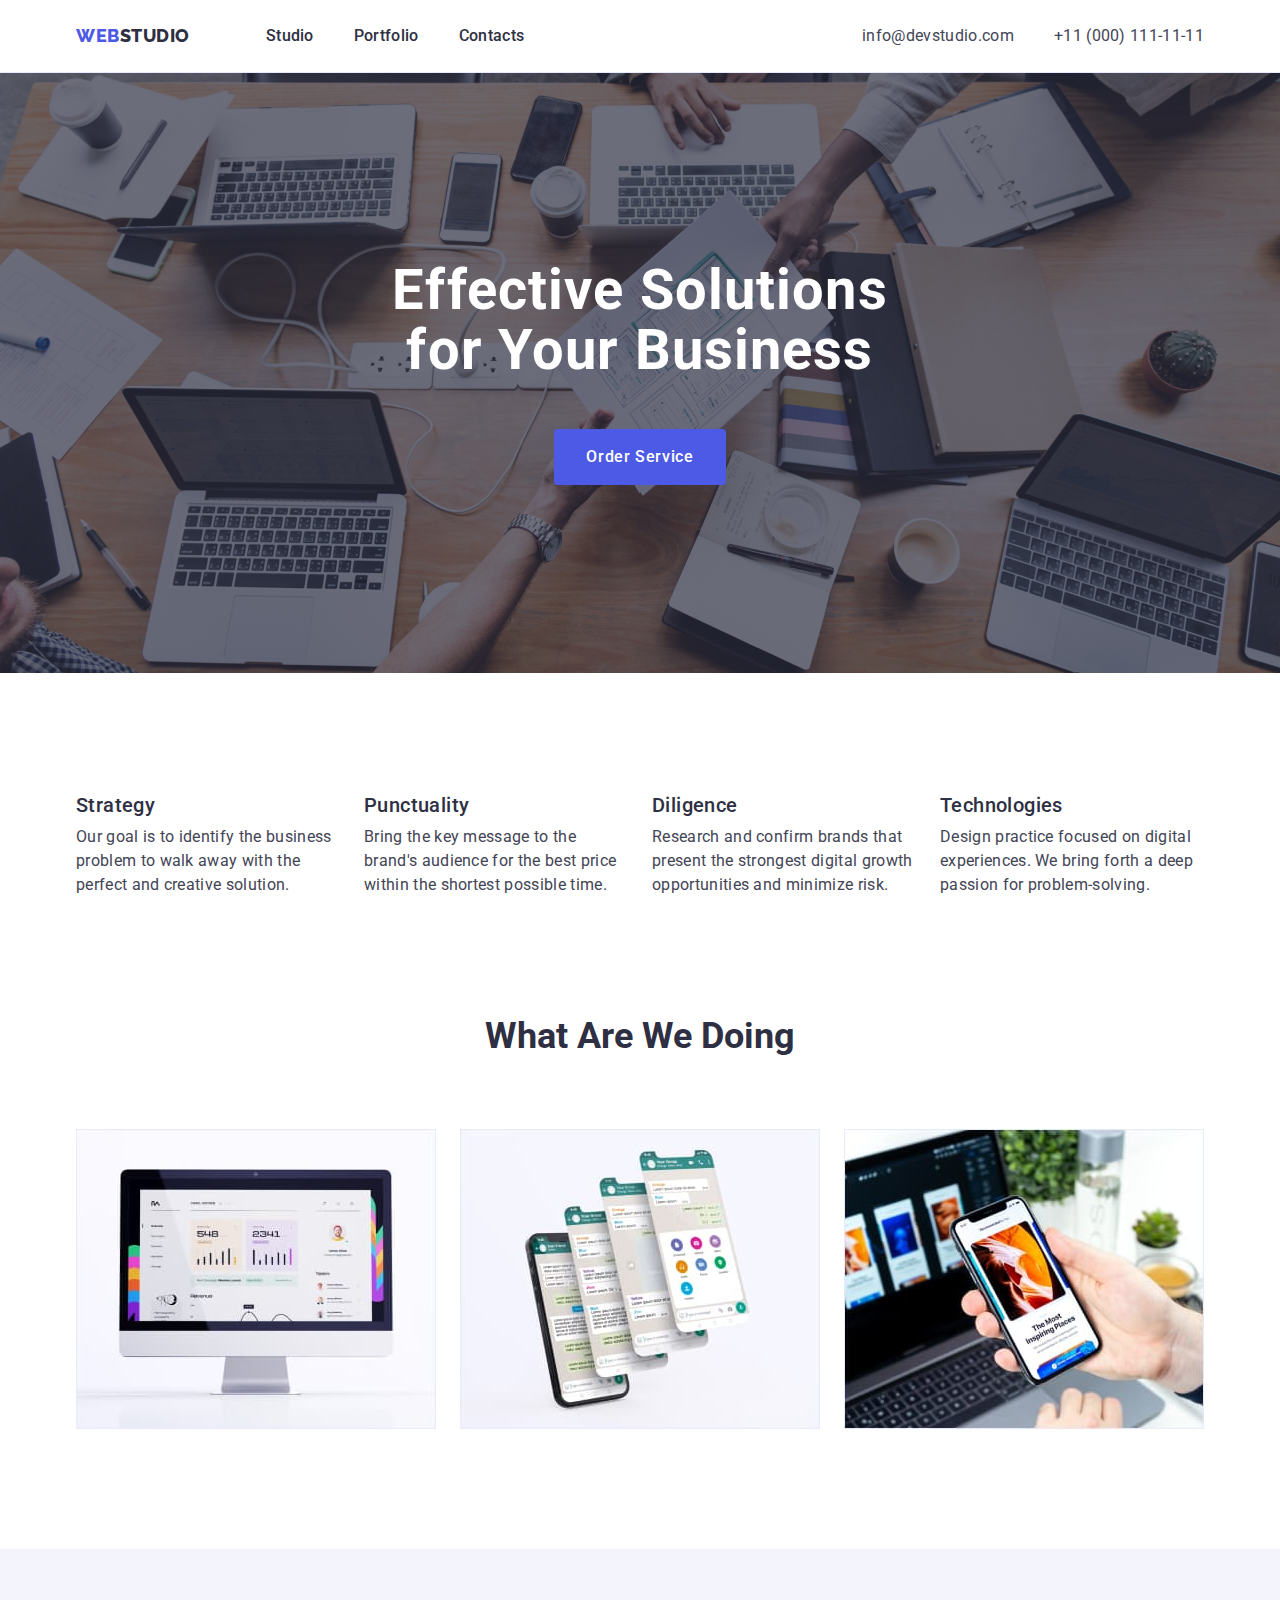
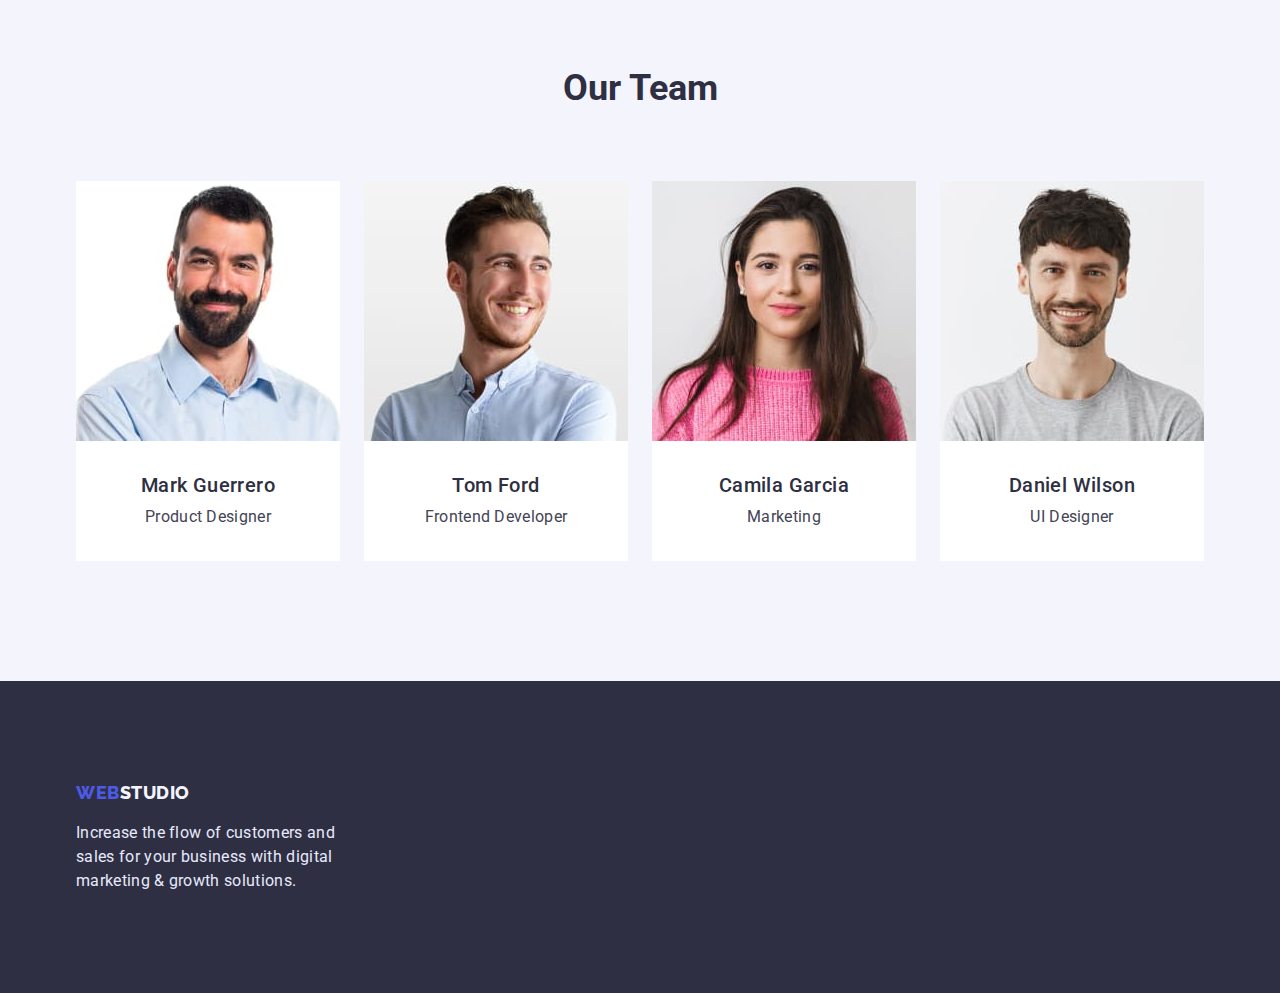
==== index.html @ 18e5162f "Initial commit" ====
<!DOCTYPE html>
<html lang="en">

<head>
  <meta charset="UTF-8" />
  <meta http-equiv="X-UA-Compatible" content="IE=edge" />
  <meta name="viewport" content="width=device-width, initial-scale=1.0" />
  <title>Document</title>
  <link rel="preconnect" href="https://fonts.googleapis.com" />
  <link rel="preconnect" href="https://fonts.gstatic.com" crossorigin />
  <link href="https://fonts.googleapis.com/css2?family=Raleway:wght@800&family=Roboto:wght@400;500;700&display=swap"
    rel="stylesheet" />
  <link rel="stylesheet"
    href="https://cdnjs.cloudflare.com/ajax/libs/modern-normalize/1.1.0/modern-normalize.min.css" />
  <link rel="stylesheet" href="./css/styles.css" />
</head>

<body>
  <header>
    <div class="container page-header">
      <a href="./index.html" class="header-link"><span class="page">Web</span>Studio</a>
      <nav class="main-nav">
        <ul class="site-nav">
          <li class="item"><a href="./index.html" class="link">Studio</a></li>
          <li class="item">
            <a href="./portfolio.html" class="link">Portfolio</a>
          </li>
          <li class="item"><a href="" class="link">Contacts</a></li>
        </ul>
      </nav>

      <address class="address">
        <ul class="address-nav">
          <li class="item">
            <a class="address-link" href="mailto:info@devstudio.com">info@devstudio.com</a>
          </li>
          <li class="item">
            <a class="address-link" href="tel:+110001111111">+11 (000) 111-11-11</a>
          </li>
        </ul>
      </address>
    </div>
  </header>

  <main>
    <section class="hero bg-image">
      <div class="container">

        <h1 class="hero-title">Effective Solutions for Your Business</h1>


        <button type="button" class="button button-studio">
          Order Service
        </button>
      </div>
    </section>

    <section class="section">
      <div class="container">
        <h2 class="visually-hidden">Specifics</h2>

        <ul class="specifics-list">
          <li class="item">
            <h3 class="title-specifics">Strategy</h3>
            <p class="paragraph">
              Our goal is to identify the business problem to walk away with
              the perfect and creative solution.
            </p>
          </li>

          <li class="item">
            <h3 class="title-specifics">Punctuality</h3>
            <p class="paragraph">
              Bring the key message to the brand's audience for the best price
              within the shortest possible time.
            </p>
          </li>

          <li class="item">
            <h3 class="title-specifics">Diligence</h3>
            <p class="paragraph">
              Research and confirm brands that present the strongest digital
              growth opportunities and minimize risk.
            </p>
          </li>

          <li class="item">
            <h3 class="title-specifics">Technologies</h3>
            <p class="paragraph">
              Design practice focused on digital experiences. We bring forth a
              deep passion for problem-solving.
            </p>
          </li>
        </ul>
      </div>
    </section>

    <section class="section employment">
      <div class="container">
        <h2 class="title">What are we doing</h2>

        <ul class="employment-list">
          <li class="item">
            <img src="./images/rectangle1.jpg" alt="User profile on the computer screen" width="360" height="300" />
          </li>

          <li class="item">
            <img src="./images/rectangle2.jpg" alt="Chat on the phone" width="360" height="300" />
          </li>

          <li class="item">
            <img src="./images/rectangle3.jpg" alt="Phone in hand" width="360" height="300" />
          </li>
        </ul>
      </div>
    </section>

    <section class="section team">
      <div class="container">
        <h2 class="title">Our Team</h2>

        <ul class="team-list">
          <li class="item">
            <img src="./images/mark.jpg" alt="a photo of a man" width="264" height="260" />
            <div class="card-content">
              <h3 class="name">Mark Guerrero</h3>
              <p class="position">Product Designer</p>
            </div>
          </li>

          <li class="item">
            <img src="./images/tom.jpg" alt="a photo of a man" width="264" height="260" />
            <div class="card-content">
              <h3 class="name">Tom Ford</h3>
              <p class="position">Frontend Developer</p>
            </div>
          </li>

          <li class="item">
            <img src="./images/camila.jpg" alt="photo card of a woman" width="264" height="260" />
            <div class="card-content">
              <h3 class="name">Camila Garcia</h3>
              <p class="position">Marketing</p>
            </div>
          </li>

          <li class="item"">
              <img
                src=" ./images/daniel.jpg" alt="a photo of a man" width="264" height="260" />
          <div class="card-content">
            <h3 class="name">Daniel Wilson</h3>
            <p class="position">UI Designer</p>
          </div>
          </li>
        </ul>
      </div>
    </section>
  </main>

  <footer class="footer">
    <div class="container">
      <a href="./index.html" class="footer-link"><span class="page">Web</span>Studio</a>
      <p class="footer-text">
        Increase the flow of customers and sales for your business with
        digital marketing & growth solutions.
      </p>
    </div>
  </footer>
</body>

</html>
---- css/styles.css ----
:root {
  --active-color: #4d5ae5;
  --main-color: #2e2f42;
  --secondary-color: #434455;
  --white-color: #ffffff;
  --white-studio-color: #f4f4fd;
  --footer-text-color: #e7e9fc;

  --button-portfolio-background: #f4f4fd;
  --border-portfolio-color: #e7e9fc;
  --hover-button-portfolio-background: #404bbf;
}

body {
  color: var(--main-color);
  background-color: var(--white-color);

  font-family: 'Roboto', sans-serif;
  font-size: 16px;
}

header {
  border-bottom: 1px solid #e7e9fc;
}

img {
  display: block;
  max-width: 100%;
  height: auto;
}

a {
  text-decoration: none;
  color: currentColor;
}

button {
  border: none;
}

ul {
  list-style: none;
  padding: 0;
  margin: 0;
}

h1,
h2,
h3,
h4,
h5,
h6,
p {
  margin: 0;
}

.visually-hidden {
  position: absolute;
  white-space: nowrap;
  width: 1px;
  height: 1px;
  overflow: hidden;
  border: 0;
  padding: 0;
  clip: rect(0 0 0 0);
  clip-path: inset(50%);
  margin: -1px;
}

.page,
.filter-button {
  color: var(--active-color);
}

.container {
  width: 1158px;
  padding-left: 15px;
  padding-right: 15px;
  margin-left: auto;
  margin-right: auto;
  /*   outline: 2px solid tomato;
 */
}
.section {
  padding-top: 120px;
  padding-bottom: 120px;
}
.section.employment {
  padding-top: 0;
}

.container.page-header {
  display: flex;
  align-items: center;
}

.main-nav {
  margin-left: 76px;
}

.header-link {
  padding-top: 24px;
  padding-bottom: 24px;

  color: var(--main-color);

  font-family: 'Raleway', sans-serif;
  font-weight: 800;
  font-size: 18px;
  line-height: 1.33;
  letter-spacing: 0.03em;
  text-transform: uppercase;
}

.site-nav {
  display: flex;
}

.site-nav .item:not(:last-child),
.address-nav .item:not(:last-child) {
  margin-right: 40px;
}

.address {
  margin-left: auto;
  font-style: normal;
}

.address-nav {
  display: flex;
}

.address-link {
  display: block;
  padding-top: 24px;
  padding-bottom: 24px;

  color: var(--secondary-color);

  font-weight: 400;
  font-size: 16px;
  line-height: 1.5;
  letter-spacing: 0.02em;

  /*   outline: 1px solid tomato;
 */
}

.address-link:hover,
.address-link:focus {
  color: var(--hover-button-portfolio-background);

  font-weight: 400;
  font-size: 16px;
  line-height: 24px;
  letter-spacing: 0.02em;
}

.hero {
  text-align: center;
  background-color: var(--main-color);
  padding-top: 188px;
  padding-bottom: 188px;
}

.bg-image {
  height: 600px;
  max-width: 1440px;
  margin-right: auto;
  margin-left: auto;
  background-image: linear-gradient(
      to right,
      rgba(46, 47, 66, 0.7),
      rgba(46, 47, 66, 0.7)
    ),
    url('../images/people-office.jpg');
  background-size: cover;
  background-repeat: no-repeat;
  background-position: center;
}

.hero-title {
  width: 496px;
  margin-left: auto;
  margin-right: auto;
  margin-bottom: 48px;

  color: var(--white-color);

  font-size: 56px;
  line-height: 1.07;
  letter-spacing: 0.02em;
  text-align: center;
}

.button {
  color: var(--white-color);
  background-color: var(--active-color);

  cursor: pointer;
  font-family: inherit;
  font-weight: 500;
  font-size: 16px;
  line-height: 1.5;
  letter-spacing: 0.04em;
}

.button-studio {
  padding: 16px 32px;
  border-radius: 4px;
}

.button-studio:hover,
.button-studio:focus {
  background-color: var(--hover-button-portfolio-background);
}

.footer {
  background-color: var(--main-color);
  padding-top: 100px;
  padding-bottom: 100px;
}

.footer-link {
  display: inline-block;
  margin-bottom: 16px;

  color: var(--white-studio-color);

  font-family: 'Raleway', sans-serif;
  font-weight: 800;
  font-size: 18px;
  line-height: 1.33;
  letter-spacing: 0.03em;
  text-transform: uppercase;
}

.footer-text {
  width: 264px;

  color: var(--border-portfolio-color);

  font-weight: 400;
  line-height: 1.5;
  letter-spacing: 0.02em;
}

.portfolio {
  padding-top: 96px;
  padding-bottom: 120px;
}

.filter-list {
  display: flex;
  justify-content: center;
  padding-bottom: 72px;
}

.filter-list .item:not(:last-child) {
  margin-right: 24px;
}

.filter-button {
  padding: 12px 24px;
  background-color: var(--button-portfolio-background);

  cursor: pointer;
  font-family: inherit;
  font-weight: 500;
  font-size: 16px;
  line-height: 1.5;
  letter-spacing: 0.04em;
  border: 1px solid var(--footer-text-color);
  border-radius: 4px;
}

.filter-button:hover,
.filter-button:focus {
  color: var(--white-color);
  background-color: var(--hover-button-portfolio-background);
  border-color: transparent;
}

.card-list {
  display: flex;
  flex-wrap: wrap;
  margin-left: -24px;
  margin-top: -48px;
}

.card-list .item {
  flex-basis: calc(100% / 3 - 24px);
  margin-left: 24px;
  margin-top: 48px;
}

.card-list .card-content {
  display: flex;
  flex-direction: column;
  padding-top: 32px;
  padding-bottom: 32px;
  padding-left: 16px;
  border-right: 1px solid var(--footer-text-color);
  border-left: 1px solid var(--footer-text-color);
  border-bottom: 1px solid var(--footer-text-color);
}

.link {
  display: block;
  padding-top: 24px;
  padding-bottom: 24px;

  font-weight: 500;
  line-height: 1.5;
  letter-spacing: 0.02em;

  /*   outline: 1px solid tomato;
 */
}

.link:hover,
.link:focus {
  color: var(--hover-button-portfolio-background);

  font-weight: 500;
  line-height: 1.5;
  letter-spacing: 0.02em;
}

.specifics-list {
  display: flex;
}

.specifics-list .item,
.team-list .item {
  width: calc((100% - 3 * 24px) / 4);
}

.specifics-list .item:not(:last-child),
.employment-list .item:not(:last-child),
.team-list .item:not(:last-child) {
  margin-right: 24px;
}

.title-specifics {
  margin-bottom: 8px;
}

.title-portfolio {
  margin-bottom: 8px;
}

.title-specifics,
.title-portfolio {
  font-weight: 500;
  font-size: 20px;
  line-height: 1.2;
  letter-spacing: 0.02em;
}

.paragraph,
.paragraph-portfolio {
  color: var(--secondary-color);
  line-height: 1.5;
  letter-spacing: 0.02em;
}

.title {
  font-size: 36px;
  line-height: 1.11;
  text-transform: capitalize;
  text-align: center;
}

.employment .title,
.team .title {
  margin-bottom: 72px;
}

.employment-list {
  display: flex;
  justify-content: space-around;
}

.employment-list .item {
  width: calc((100% - 2 * 24px) / 3);
}

.team {
  background-color: var(--white-studio-color);
}

.team-list {
  display: flex;
}

.section.team .item {
  background-color: var(--white-color);
}

.team-list .card-content {
  padding: 32px 16px;
}

.team-list .card-content .name {
  margin-bottom: 8px;

  color: var(--main-color);

  font-weight: 500;
  font-size: 20px;
  line-height: 1.2;
  letter-spacing: 0.02em;
  text-align: center;
}

.team-list .card-content .position {
  color: var(--secondary-color);
  line-height: 1.5;
  letter-spacing: 0.02em;
  text-align: center;
}
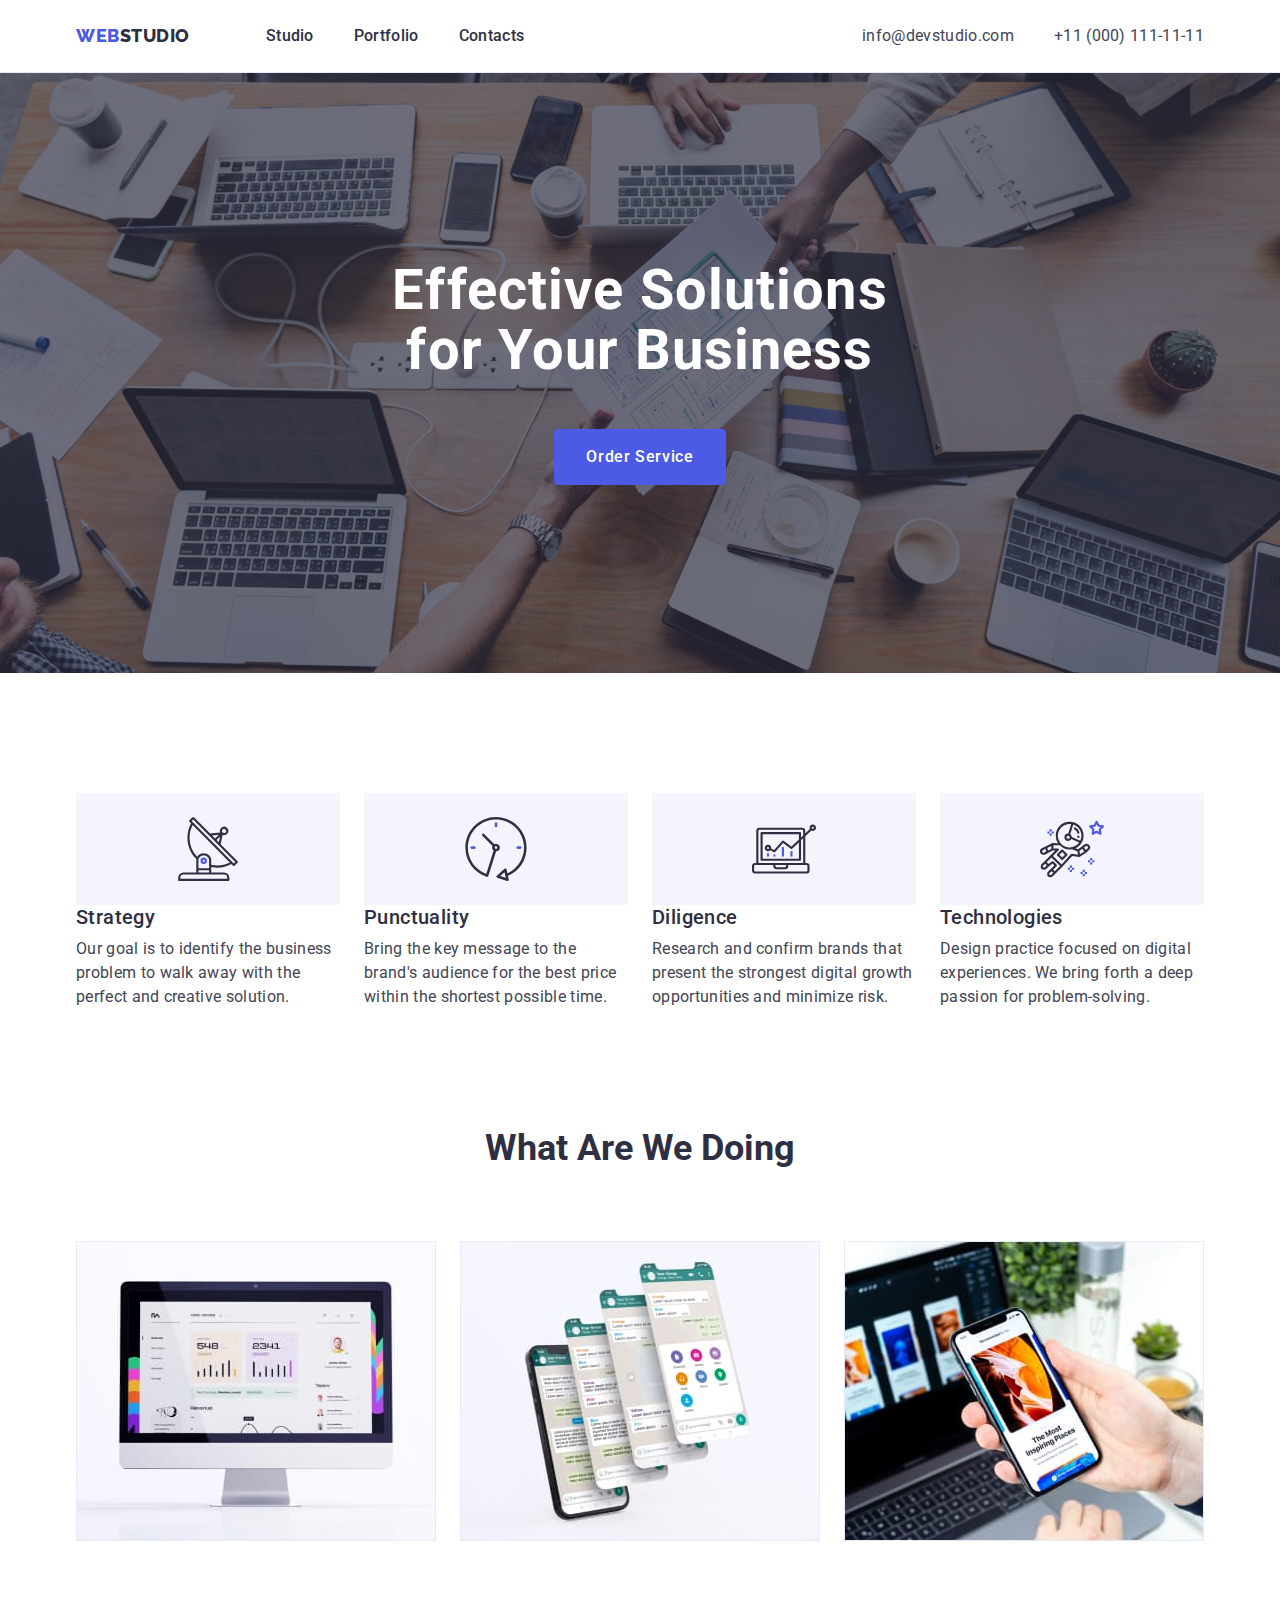
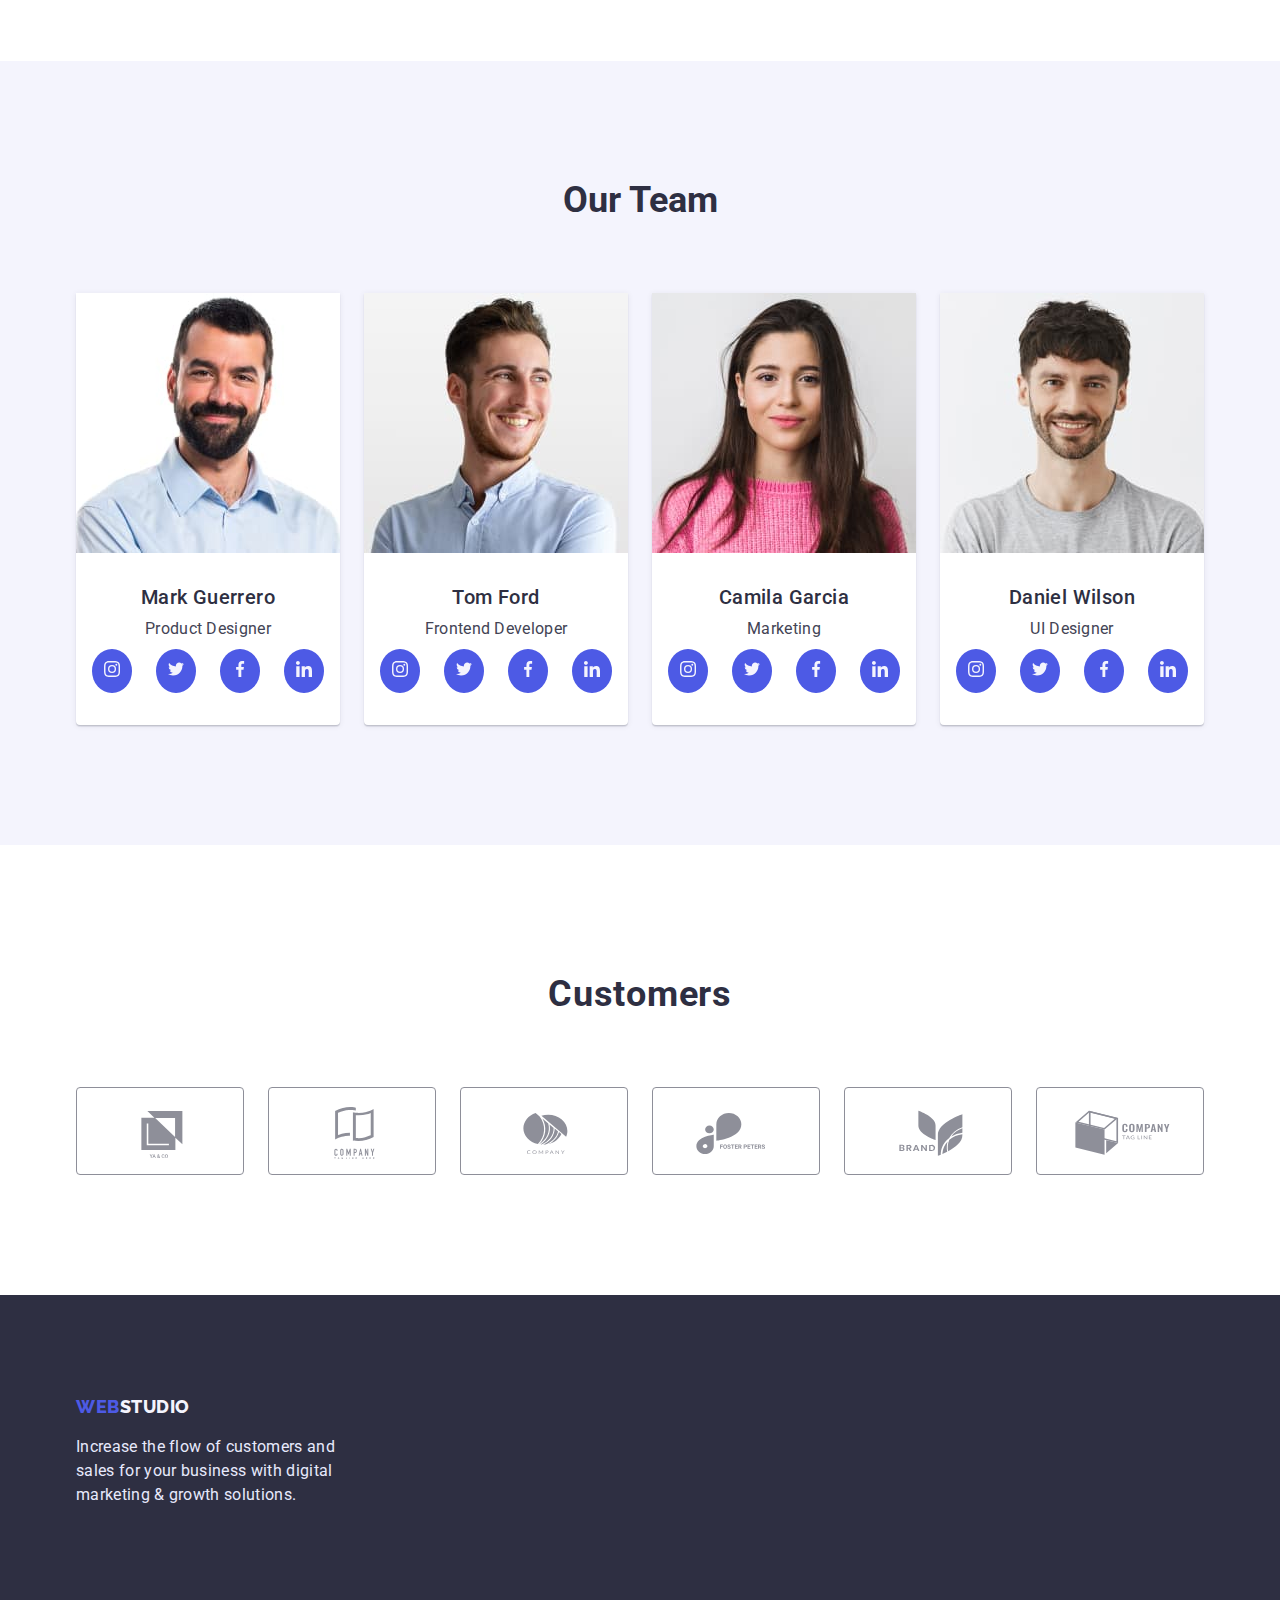
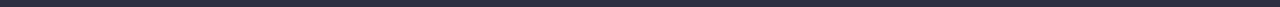
==== commit 8928d529: "Update files" ====
--- a/index.html
+++ b/index.html
@@ -61,6 +61,11 @@
 
         <ul class="specifics-list">
           <li class="item">
+            <div class="specifics-icon">
+              <svg class="icon">
+                <use href="./images/symbol-defs.svg#icon-antenna"></use>
+              </svg>
+            </div>
             <h3 class="title-specifics">Strategy</h3>
             <p class="paragraph">
               Our goal is to identify the business problem to walk away with
@@ -69,6 +74,11 @@
           </li>
 
           <li class="item">
+            <div class="specifics-icon">
+              <svg class="icon">
+                <use href="./images/symbol-defs.svg#icon-clock"></use>
+              </svg>
+            </div>
             <h3 class="title-specifics">Punctuality</h3>
             <p class="paragraph">
               Bring the key message to the brand's audience for the best price
@@ -77,6 +87,11 @@
           </li>
 
           <li class="item">
+            <div class="specifics-icon">
+              <svg class="icon">
+                <use href="./images/symbol-defs.svg#icon-diagram"></use>
+              </svg>
+            </div>
             <h3 class="title-specifics">Diligence</h3>
             <p class="paragraph">
               Research and confirm brands that present the strongest digital
@@ -85,6 +100,11 @@
           </li>
 
           <li class="item">
+            <div class="specifics-icon">
+              <svg class="icon">
+                <use href="./images/symbol-defs.svg#icon-astronaut"></use>
+              </svg>
+            </div>
             <h3 class="title-specifics">Technologies</h3>
             <p class="paragraph">
               Design practice focused on digital experiences. We bring forth a
@@ -125,6 +145,29 @@
             <div class="card-content">
               <h3 class="name">Mark Guerrero</h3>
               <p class="position">Product Designer</p>
+              <div class="team-icon">
+                <a class="link-icon" href="">
+                  <svg class="icon">
+                    <use href="./images/symbol-defs.svg#icon-instagram" width="16" height="16"></use>
+                  </svg>
+                </a>
+
+                <a href="" class="link-icon">
+                  <svg class="icon">
+                    <use href="./images/symbol-defs.svg#icon-twitter" width="16" height="16"></use>
+                  </svg>
+                </a>
+                <a href="" class="link-icon">
+                  <svg class="icon">
+                    <use href="./images/symbol-defs.svg#icon-facebook" width="16" height="16"></use>
+                  </svg>
+                </a>
+                <a href="" class="link-icon">
+                  <svg class="icon">
+                    <use href="./images/symbol-defs.svg#icon-linkedin" width="16" height="16"></use>
+                  </svg>
+                </a>
+              </div>
             </div>
           </li>
 
@@ -133,6 +176,29 @@
             <div class="card-content">
               <h3 class="name">Tom Ford</h3>
               <p class="position">Frontend Developer</p>
+              <div class="team-icon">
+                <a class="link-icon" href="">
+                  <svg class="icon">
+                    <use href="./images/symbol-defs.svg#icon-instagram" width="16" height="16"></use>
+                  </svg>
+                </a>
+
+                <a href="" class="link-icon">
+                  <svg class="icon">
+                    <use href="./images/symbol-defs.svg#icon-twitter" width="16" height="16"></use>
+                  </svg>
+                </a>
+                <a href="" class="link-icon">
+                  <svg class="icon">
+                    <use href="./images/symbol-defs.svg#icon-facebook" width="16" height="16"></use>
+                  </svg>
+                </a>
+                <a href="" class="link-icon">
+                  <svg class="icon">
+                    <use href="./images/symbol-defs.svg#icon-linkedin" width="16" height="16"></use>
+                  </svg>
+                </a>
+              </div>
             </div>
           </li>
 
@@ -141,6 +207,29 @@
             <div class="card-content">
               <h3 class="name">Camila Garcia</h3>
               <p class="position">Marketing</p>
+              <div class="team-icon">
+                <a class="link-icon" href="">
+                  <svg class="icon">
+                    <use href="./images/symbol-defs.svg#icon-instagram" width="16" height="16"></use>
+                  </svg>
+                </a>
+
+                <a href="" class="link-icon">
+                  <svg class="icon">
+                    <use href="./images/symbol-defs.svg#icon-twitter" width="16" height="16"></use>
+                  </svg>
+                </a>
+                <a href="" class="link-icon">
+                  <svg class="icon">
+                    <use href="./images/symbol-defs.svg#icon-facebook" width="16" height="16"></use>
+                  </svg>
+                </a>
+                <a href="" class="link-icon">
+                  <svg class="icon">
+                    <use href="./images/symbol-defs.svg#icon-linkedin" width="16" height="16"></use>
+                  </svg>
+                </a>
+              </div>
             </div>
           </li>
 
@@ -150,9 +239,77 @@
           <div class="card-content">
             <h3 class="name">Daniel Wilson</h3>
             <p class="position">UI Designer</p>
+            <div class="team-icon">
+              <a class="link-icon" href="">
+                <svg class="icon">
+                  <use href="./images/symbol-defs.svg#icon-instagram" width="16" height="16"></use>
+                </svg>
+              </a>
+
+              <a href="" class="link-icon">
+                <svg class="icon">
+                  <use href="./images/symbol-defs.svg#icon-twitter" width="16" height="16"></use>
+                </svg>
+              </a>
+              <a href="" class="link-icon">
+                <svg class="icon">
+                  <use href="./images/symbol-defs.svg#icon-facebook" width="16" height="16"></use>
+                </svg>
+              </a>
+              <a href="" class="link-icon">
+                <svg class="icon">
+                  <use href="./images/symbol-defs.svg#icon-linkedin" width="16" height="16"></use>
+                </svg>
+              </a>
+            </div>
           </div>
           </li>
         </ul>
+      </div>
+    </section>
+
+    <section class="section customers">
+      <div class="container">
+        <h2 class="title">Customers</h2>
+        <div class="customers-icon">
+          <a class="link-icon" href="">
+            <svg class="icon">
+              <use href="./images/symbol-defs.svg#icon-logoYaCo" width="104" height="56"></use>
+            </svg>
+          </a>
+
+          <a class="link-icon" href="">
+            <svg class="icon">
+              <use href="./images/symbol-defs.svg#icon-logoCompanyTaglineHere" width="104" height="56"></use>
+            </svg>
+          </a>
+
+          <a class="link-icon" href="">
+            <svg class="icon">
+              <use href="./images/symbol-defs.svg#icon-logoCompany" width="104" height="56"></use>
+            </svg>
+          </a>
+
+          <a class="link-icon" href="">
+            <svg class="icon">
+              <use href="./images/symbol-defs.svg#icon-logoFosterPeters" width="104" height="56"></use>
+            </svg>
+          </a>
+
+          <a class="link-icon" href="">
+            <svg class="icon">
+              <use href="./images/symbol-defs.svg#icon-logoBrand" width="104" height="56"></use>
+            </svg>
+          </a>
+
+          <a class="link-icon" href="">
+            <svg class="icon">
+              <use href="./images/symbol-defs.svg#icon-logoCompanyTagLine" width="104" height="56"></use>
+            </svg>
+          </a>
+        </div>
+
+
       </div>
     </section>
   </main>
--- a/css/styles.css
+++ b/css/styles.css
@@ -6,7 +6,6 @@
   --white-studio-color: #f4f4fd;
   --footer-text-color: #e7e9fc;
 
-  --button-portfolio-background: #f4f4fd;
   --border-portfolio-color: #e7e9fc;
   --hover-button-portfolio-background: #404bbf;
 }
@@ -85,8 +84,12 @@
   padding-top: 120px;
   padding-bottom: 120px;
 }
+
 .section.employment {
   padding-top: 0;
+}
+.section.customers {
+  padding-top: 130px;
 }
 
 .container.page-header {
@@ -262,7 +265,7 @@
 
 .filter-button {
   padding: 12px 24px;
-  background-color: var(--button-portfolio-background);
+  background-color: var(--white-studio-color);
 
   cursor: pointer;
   font-family: inherit;
@@ -336,22 +339,37 @@
   width: calc((100% - 3 * 24px) / 4);
 }
 
+.team-list .item {
+  box-shadow: 0px 1px 6px rgba(46, 47, 66, 0.08),
+    0px 1px 1px rgba(46, 47, 66, 0.16), 0px 2px 1px rgba(46, 47, 66, 0.08);
+  border-radius: 0px 0px 4px 4px;
+}
+
+.specifics-icon {
+  padding: 24px 100px;
+  width: 264px;
+  height: 112px;
+  background-color: var(--white-studio-color);
+}
+
+.specifics-list .icon {
+  width: 64px;
+  height: 64px;
+}
+
+.specifics-list .icon-bg {
+  background-color: var(--white-studio-color);
+}
+
 .specifics-list .item:not(:last-child),
 .employment-list .item:not(:last-child),
 .team-list .item:not(:last-child) {
   margin-right: 24px;
 }
 
-.title-specifics {
-  margin-bottom: 8px;
-}
-
+.title-specifics,
 .title-portfolio {
   margin-bottom: 8px;
-}
-
-.title-specifics,
-.title-portfolio {
   font-weight: 500;
   font-size: 20px;
   line-height: 1.2;
@@ -415,8 +433,66 @@
 }
 
 .team-list .card-content .position {
+  margin-bottom: 8px;
+
   color: var(--secondary-color);
+
   line-height: 1.5;
   letter-spacing: 0.02em;
   text-align: center;
 }
+
+.team-icon {
+  display: flex;
+  justify-content: space-between;
+}
+
+/* .team-icon .bg-icon:not(:last-child){
+  margin-right: 24px;
+} */
+
+.team-icon .link-icon {
+  background-color: var(--active-color);
+  border-radius: 50%;
+}
+
+.team-icon .link-icon:hover,
+.team-icon .link-icon:focus {
+  background-color: var(--hover-button-portfolio-background);
+}
+
+.team-icon .icon {
+  width: 40px;
+  height: 40px;
+  padding: 12px;
+}
+
+.customers .title {
+  margin-bottom: 72px;
+  letter-spacing: 0.02em;
+}
+
+.customers-icon {
+  display: flex;
+  justify-content: space-between;
+}
+
+.customers-icon .link-icon {
+  width: 168px;
+  height: 88px;
+
+  border: 1px solid #8e8f99;
+  border-radius: 4px;
+}
+.customers-icon .icon {
+  width: inherit;
+  height: inherit;
+  padding: 16px 32px;
+  fill: red;
+}
+
+.customers-icon .link-icon:hover,
+.customers-icon .link-icon:focus {
+  color: var(--hover-button-portfolio-background);
+  border: 1px solid #404bbf;
+}
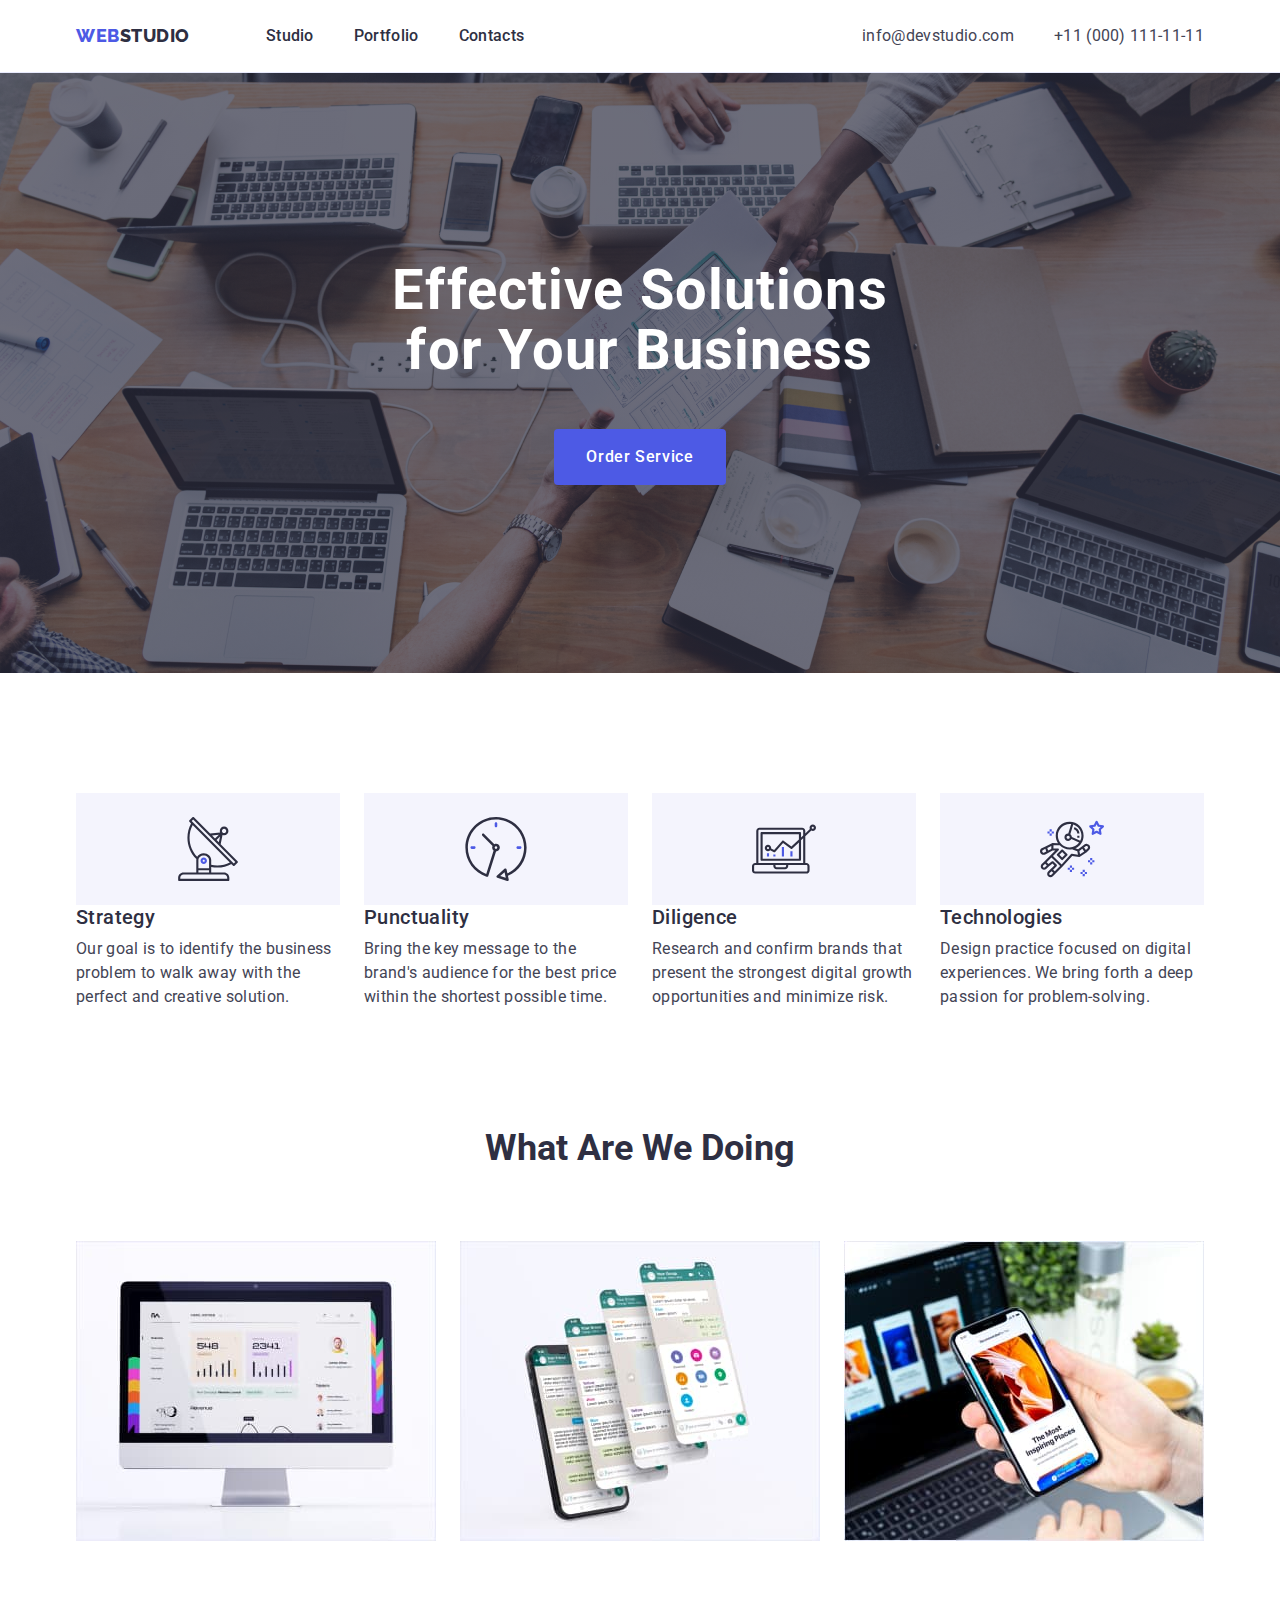
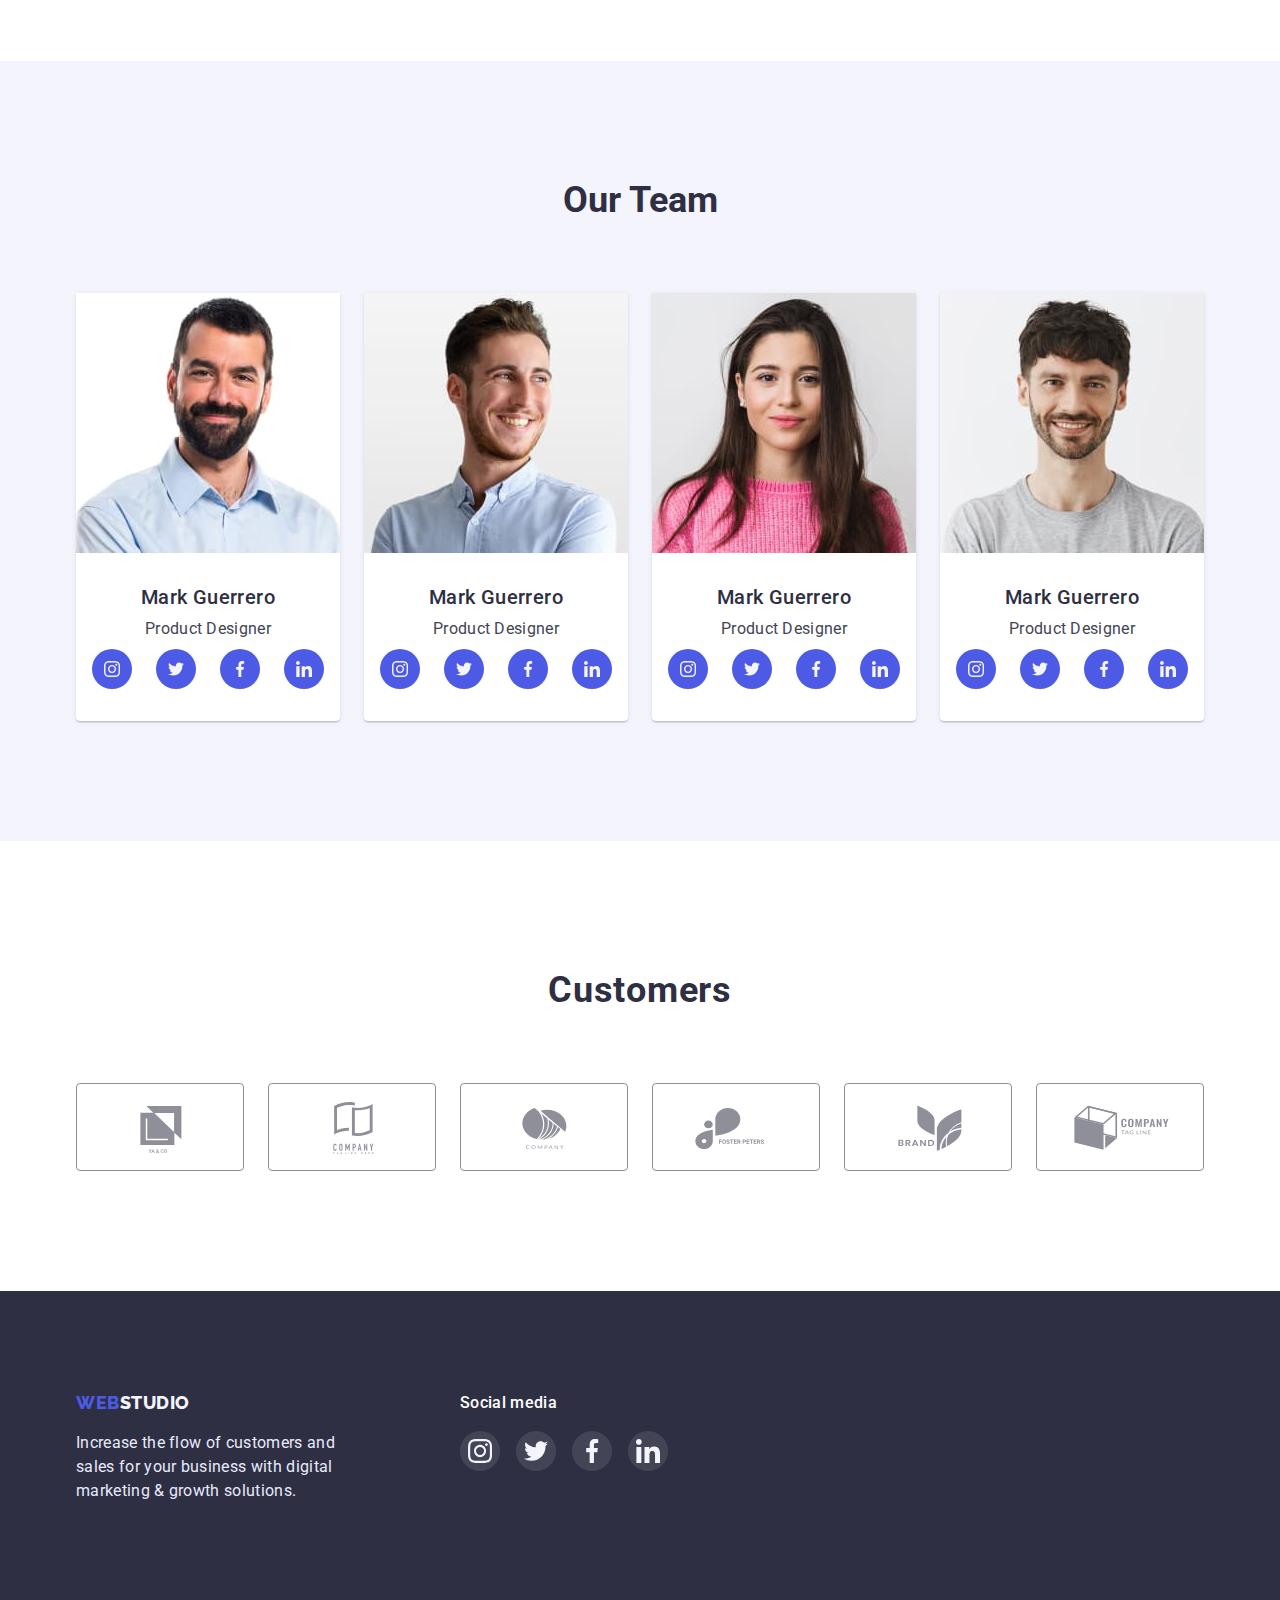
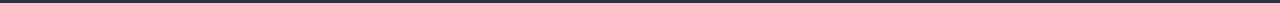
==== commit 430d4eea: "Update files" ====
--- a/index.html
+++ b/index.html
@@ -62,8 +62,8 @@
         <ul class="specifics-list">
           <li class="item">
             <div class="specifics-icon">
-              <svg class="icon">
-                <use href="./images/symbol-defs.svg#icon-antenna"></use>
+              <svg class="icon" width="64" height="64">
+                <use href="./images/sprite-no-optimiz.svg#icon-antenna"></use>
               </svg>
             </div>
             <h3 class="title-specifics">Strategy</h3>
@@ -75,8 +75,8 @@
 
           <li class="item">
             <div class="specifics-icon">
-              <svg class="icon">
-                <use href="./images/symbol-defs.svg#icon-clock"></use>
+              <svg class="icon" width="64" height="64">
+                <use href="./images/sprite-no-optimiz.svg#icon-clock"></use>
               </svg>
             </div>
             <h3 class="title-specifics">Punctuality</h3>
@@ -88,8 +88,8 @@
 
           <li class="item">
             <div class="specifics-icon">
-              <svg class="icon">
-                <use href="./images/symbol-defs.svg#icon-diagram"></use>
+              <svg class="icon" width="64" height="64">
+                <use href="./images/sprite-no-optimiz.svg#icon-diagram"></use>
               </svg>
             </div>
             <h3 class="title-specifics">Diligence</h3>
@@ -101,8 +101,8 @@
 
           <li class="item">
             <div class="specifics-icon">
-              <svg class="icon">
-                <use href="./images/symbol-defs.svg#icon-astronaut"></use>
+              <svg class="icon" width="64" height="64">
+                <use href="./images/sprite-no-optimiz.svg#icon-astronaut"></use>
               </svg>
             </div>
             <h3 class="title-specifics">Technologies</h3>
@@ -145,91 +145,112 @@
             <div class="card-content">
               <h3 class="name">Mark Guerrero</h3>
               <p class="position">Product Designer</p>
-              <div class="team-icon">
-                <a class="link-icon" href="">
-                  <svg class="icon">
-                    <use href="./images/symbol-defs.svg#icon-instagram" width="16" height="16"></use>
-                  </svg>
-                </a>
-
-                <a href="" class="link-icon">
-                  <svg class="icon">
-                    <use href="./images/symbol-defs.svg#icon-twitter" width="16" height="16"></use>
-                  </svg>
-                </a>
-                <a href="" class="link-icon">
-                  <svg class="icon">
-                    <use href="./images/symbol-defs.svg#icon-facebook" width="16" height="16"></use>
-                  </svg>
-                </a>
-                <a href="" class="link-icon">
-                  <svg class="icon">
-                    <use href="./images/symbol-defs.svg#icon-linkedin" width="16" height="16"></use>
-                  </svg>
-                </a>
-              </div>
+              <ul class="team-icon">
+                <li class="item">
+                  <a class="link-icon" href="">
+                    <svg class="icon" width="16" height="16">
+                      <use href="./images/sprite-no-optimiz.svg#icon-instagram"></use>
+                    </svg>
+                  </a>
+                </li>
+                <li class="item">
+                  <a href="" class="link-icon">
+                    <svg class="icon" width="16" height="16">
+                      <use href="./images/sprite-no-optimiz.svg#icon-twitter"></use>
+                    </svg>
+                  </a>
+                </li>
+                <li class="item">
+                  <a href="" class="link-icon">
+                    <svg class="icon" width="16" height="16">
+                      <use href="./images/sprite-no-optimiz.svg#icon-facebook"></use>
+                    </svg>
+                  </a>
+                </li>
+                <li class="item">
+                  <a href="" class="link-icon">
+                    <svg class="icon" width="16" height="16">
+                      <use href="./images/sprite-no-optimiz.svg#icon-linkedin"></use>
+                    </svg>
+                  </a>
+                </li>
+              </ul>
             </div>
           </li>
 
           <li class="item">
             <img src="./images/tom.jpg" alt="a photo of a man" width="264" height="260" />
             <div class="card-content">
-              <h3 class="name">Tom Ford</h3>
-              <p class="position">Frontend Developer</p>
-              <div class="team-icon">
-                <a class="link-icon" href="">
-                  <svg class="icon">
-                    <use href="./images/symbol-defs.svg#icon-instagram" width="16" height="16"></use>
-                  </svg>
-                </a>
-
-                <a href="" class="link-icon">
-                  <svg class="icon">
-                    <use href="./images/symbol-defs.svg#icon-twitter" width="16" height="16"></use>
-                  </svg>
-                </a>
-                <a href="" class="link-icon">
-                  <svg class="icon">
-                    <use href="./images/symbol-defs.svg#icon-facebook" width="16" height="16"></use>
-                  </svg>
-                </a>
-                <a href="" class="link-icon">
-                  <svg class="icon">
-                    <use href="./images/symbol-defs.svg#icon-linkedin" width="16" height="16"></use>
-                  </svg>
-                </a>
-              </div>
+              <h3 class="name">Mark Guerrero</h3>
+              <p class="position">Product Designer</p>
+              <ul class="team-icon">
+                <li class="item">
+                  <a class="link-icon" href="">
+                    <svg class="icon" width="16" height="16">
+                      <use href="./images/sprite-no-optimiz.svg#icon-instagram"></use>
+                    </svg>
+                  </a>
+                </li>
+                <li class="item">
+                  <a href="" class="link-icon">
+                    <svg class="icon" width="16" height="16">
+                      <use href="./images/sprite-no-optimiz.svg#icon-twitter"></use>
+                    </svg>
+                  </a>
+                </li>
+                <li class="item">
+                  <a href="" class="link-icon">
+                    <svg class="icon" width="16" height="16">
+                      <use href="./images/sprite-no-optimiz.svg#icon-facebook"></use>
+                    </svg>
+                  </a>
+                </li>
+                <li class="item">
+                  <a href="" class="link-icon">
+                    <svg class="icon" width="16" height="16">
+                      <use href="./images/sprite-no-optimiz.svg#icon-linkedin"></use>
+                    </svg>
+                  </a>
+                </li>
+              </ul>
             </div>
           </li>
 
           <li class="item">
             <img src="./images/camila.jpg" alt="photo card of a woman" width="264" height="260" />
             <div class="card-content">
-              <h3 class="name">Camila Garcia</h3>
-              <p class="position">Marketing</p>
-              <div class="team-icon">
-                <a class="link-icon" href="">
-                  <svg class="icon">
-                    <use href="./images/symbol-defs.svg#icon-instagram" width="16" height="16"></use>
-                  </svg>
-                </a>
-
-                <a href="" class="link-icon">
-                  <svg class="icon">
-                    <use href="./images/symbol-defs.svg#icon-twitter" width="16" height="16"></use>
-                  </svg>
-                </a>
-                <a href="" class="link-icon">
-                  <svg class="icon">
-                    <use href="./images/symbol-defs.svg#icon-facebook" width="16" height="16"></use>
-                  </svg>
-                </a>
-                <a href="" class="link-icon">
-                  <svg class="icon">
-                    <use href="./images/symbol-defs.svg#icon-linkedin" width="16" height="16"></use>
-                  </svg>
-                </a>
-              </div>
+              <h3 class="name">Mark Guerrero</h3>
+              <p class="position">Product Designer</p>
+              <ul class="team-icon">
+                <li class="item">
+                  <a class="link-icon" href="">
+                    <svg class="icon" width="16" height="16">
+                      <use href="./images/sprite-no-optimiz.svg#icon-instagram"></use>
+                    </svg>
+                  </a>
+                </li>
+                <li class="item">
+                  <a href="" class="link-icon">
+                    <svg class="icon" width="16" height="16">
+                      <use href="./images/sprite-no-optimiz.svg#icon-twitter"></use>
+                    </svg>
+                  </a>
+                </li>
+                <li class="item">
+                  <a href="" class="link-icon">
+                    <svg class="icon" width="16" height="16">
+                      <use href="./images/sprite-no-optimiz.svg#icon-facebook"></use>
+                    </svg>
+                  </a>
+                </li>
+                <li class="item">
+                  <a href="" class="link-icon">
+                    <svg class="icon" width="16" height="16">
+                      <use href="./images/sprite-no-optimiz.svg#icon-linkedin"></use>
+                    </svg>
+                  </a>
+                </li>
+              </ul>
             </div>
           </li>
 
@@ -237,31 +258,38 @@
               <img
                 src=" ./images/daniel.jpg" alt="a photo of a man" width="264" height="260" />
           <div class="card-content">
-            <h3 class="name">Daniel Wilson</h3>
-            <p class="position">UI Designer</p>
-            <div class="team-icon">
-              <a class="link-icon" href="">
-                <svg class="icon">
-                  <use href="./images/symbol-defs.svg#icon-instagram" width="16" height="16"></use>
-                </svg>
-              </a>
-
-              <a href="" class="link-icon">
-                <svg class="icon">
-                  <use href="./images/symbol-defs.svg#icon-twitter" width="16" height="16"></use>
-                </svg>
-              </a>
-              <a href="" class="link-icon">
-                <svg class="icon">
-                  <use href="./images/symbol-defs.svg#icon-facebook" width="16" height="16"></use>
-                </svg>
-              </a>
-              <a href="" class="link-icon">
-                <svg class="icon">
-                  <use href="./images/symbol-defs.svg#icon-linkedin" width="16" height="16"></use>
-                </svg>
-              </a>
-            </div>
+            <h3 class="name">Mark Guerrero</h3>
+            <p class="position">Product Designer</p>
+            <ul class="team-icon">
+              <li class="item">
+                <a class="link-icon" href="">
+                  <svg class="icon" width="16" height="16">
+                    <use href="./images/sprite-no-optimiz.svg#icon-instagram"></use>
+                  </svg>
+                </a>
+              </li>
+              <li class="item">
+                <a href="" class="link-icon">
+                  <svg class="icon" width="16" height="16">
+                    <use href="./images/sprite-no-optimiz.svg#icon-twitter"></use>
+                  </svg>
+                </a>
+              </li>
+              <li class="item">
+                <a href="" class="link-icon">
+                  <svg class="icon" width="16" height="16">
+                    <use href="./images/sprite-no-optimiz.svg#icon-facebook"></use>
+                  </svg>
+                </a>
+              </li>
+              <li class="item">
+                <a href="" class="link-icon">
+                  <svg class="icon" width="16" height="16">
+                    <use href="./images/sprite-no-optimiz.svg#icon-linkedin"></use>
+                  </svg>
+                </a>
+              </li>
+            </ul>
           </div>
           </li>
         </ul>
@@ -271,56 +299,97 @@
     <section class="section customers">
       <div class="container">
         <h2 class="title">Customers</h2>
-        <div class="customers-icon">
-          <a class="link-icon" href="">
-            <svg class="icon">
-              <use href="./images/symbol-defs.svg#icon-logoYaCo" width="104" height="56"></use>
-            </svg>
-          </a>
-
-          <a class="link-icon" href="">
-            <svg class="icon">
-              <use href="./images/symbol-defs.svg#icon-logoCompanyTaglineHere" width="104" height="56"></use>
-            </svg>
-          </a>
-
-          <a class="link-icon" href="">
-            <svg class="icon">
-              <use href="./images/symbol-defs.svg#icon-logoCompany" width="104" height="56"></use>
-            </svg>
-          </a>
-
-          <a class="link-icon" href="">
-            <svg class="icon">
-              <use href="./images/symbol-defs.svg#icon-logoFosterPeters" width="104" height="56"></use>
-            </svg>
-          </a>
-
-          <a class="link-icon" href="">
-            <svg class="icon">
-              <use href="./images/symbol-defs.svg#icon-logoBrand" width="104" height="56"></use>
-            </svg>
-          </a>
-
-          <a class="link-icon" href="">
-            <svg class="icon">
-              <use href="./images/symbol-defs.svg#icon-logoCompanyTagLine" width="104" height="56"></use>
-            </svg>
-          </a>
-        </div>
-
-
+        <ul class="customers-icon">
+          <li class="item">
+            <a class="link-icon" href="">
+              <svg class="icon" width="104" height="56">
+                <use href="./images/sprite-no-optimiz.svg#icon-logoYaCo"></use>
+              </svg>
+            </a>
+          </li>
+          <li class="item">
+            <a class="link-icon" href="">
+              <svg class="icon" width="104" height="56">
+                <use href="./images/sprite-no-optimiz.svg#icon-logoCompanyTaglineHere"></use>
+              </svg>
+            </a>
+          </li>
+          <li class="item">
+            <a class="link-icon" href="">
+              <svg class="icon" width="104" height="56">
+                <use href="./images/sprite-no-optimiz.svg#icon-logoCompany"></use>
+              </svg>
+            </a>
+          </li>
+          <li class="item">
+            <a class="link-icon" href="">
+              <svg class="icon" width="104" height="56">
+                <use href="./images/sprite-no-optimiz.svg#icon-logoFosterPeters"></use>
+              </svg>
+            </a>
+          </li>
+          <li class="item">
+            <a class="link-icon" href="">
+              <svg class="icon" width="104" height="56">
+                <use href="./images/sprite-no-optimiz.svg#icon-logoBrand"></use>
+              </svg>
+            </a>
+          </li>
+          <li class="item">
+            <a class="link-icon" href="">
+              <svg class="icon" width="104" height="56">
+                <use href="./images/sprite-no-optimiz.svg#icon-logoCompanyTagLine"></use>
+              </svg>
+            </a>
+          </li>
+        </ul>
       </div>
     </section>
   </main>
 
   <footer class="footer">
-    <div class="container">
-      <a href="./index.html" class="footer-link"><span class="page">Web</span>Studio</a>
-      <p class="footer-text">
-        Increase the flow of customers and sales for your business with
-        digital marketing & growth solutions.
-      </p>
+    <div class="container footer-container">
+      <div class="text-container">
+        <a href="./index.html" class="footer-link"><span class="page">Web</span>Studio</a>
+        <p class="footer-text">
+          Increase the flow of customers and sales for your business with
+          digital marketing & growth solutions.
+        </p>
+      </div>
+      <div class="social-conainer">
+        <h3 class="social-title">Social media</h3>
+        <ul class="social-list">
+          <li class="item">
+            <a class="link-icon" href="">
+              <svg class="icon" width="24" height="24">
+                <use href="./images/sprite-no-optimiz.svg#icon-instagram"></use>
+              </svg>
+            </a>
+          </li>
+          <li class="item">
+            <a href="" class="link-icon">
+              <svg class="icon" width="24" height="24">
+                <use href="./images/sprite-no-optimiz.svg#icon-twitter"></use>
+              </svg>
+            </a>
+          </li>
+          <li class="item">
+            <a href="" class="link-icon">
+              <svg class="icon" width="24" height="24">
+                <use href="./images/sprite-no-optimiz.svg#icon-facebook"></use>
+              </svg>
+            </a>
+          </li>
+          <li class="item">
+            <a href="" class="link-icon">
+              <svg class="icon" width="24" height="24">
+                <use href="./images/sprite-no-optimiz.svg#icon-linkedin"></use>
+              </svg>
+            </a>
+          </li>
+        </ul>
+      </div>
+
     </div>
   </footer>
 </body>
--- a/css/styles.css
+++ b/css/styles.css
@@ -8,6 +8,8 @@
 
   --border-portfolio-color: #e7e9fc;
   --hover-button-portfolio-background: #404bbf;
+
+  --customers-icon-color: #8e8f99;
 }
 
 body {
@@ -248,6 +250,62 @@
   letter-spacing: 0.02em;
 }
 
+.footer > .container {
+  display: flex;
+  justify-content: flex-start;
+}
+
+.text-container {
+  margin-right: 120px;
+}
+
+.social-container {
+  height: 100%;
+}
+
+.social-title {
+  margin-bottom: 16px;
+
+  color: var(--white-color);
+
+  font-weight: 500;
+  font-size: 16px;
+  line-height: 1.5;
+  letter-spacing: 0.02em;
+}
+
+.social-list {
+  display: flex;
+  justify-content: space-between;
+}
+
+.social-list .item {
+  width: 40px;
+  height: 40px;
+
+  background: rgba(255, 255, 255, 0.1);
+
+  border-radius: 50%;
+}
+
+.social-list .item:not(:last-child) {
+  margin-right: 16px;
+}
+
+.social-list .link-icon {
+  display: flex;
+  justify-content: center;
+  align-items: center;
+  width: 100%;
+  height: 100%;
+}
+
+.social-list .link-icon:hover,
+.social-list .link-icon:focus {
+  background-color: #31d0aa;
+  border-radius: 50%;
+}
+
 .portfolio {
   padding-top: 96px;
   padding-bottom: 120px;
@@ -282,6 +340,9 @@
   color: var(--white-color);
   background-color: var(--hover-button-portfolio-background);
   border-color: transparent;
+
+  box-shadow: 0px 3px 1px rgba(0, 0, 0, 0.1), 0px 2px 1px rgba(0, 0, 0, 0.08),
+    0px 2px 2px rgba(0, 0, 0, 0.12);
 }
 
 .card-list {
@@ -295,6 +356,16 @@
   flex-basis: calc(100% / 3 - 24px);
   margin-left: 24px;
   margin-top: 48px;
+}
+
+.card-link {
+  display: block;
+}
+
+.card-list .card-link:hover,
+.card-list .card-link:focus {
+  box-shadow: 0px 1px 6px rgba(46, 47, 66, 0.08),
+    0px 1px 1px rgba(46, 47, 66, 0.16), 0px 2px 1px rgba(46, 47, 66, 0.08);
 }
 
 .card-list .card-content {
@@ -339,22 +410,18 @@
   width: calc((100% - 3 * 24px) / 4);
 }
 
-.team-list .item {
+.team-list > .item {
   box-shadow: 0px 1px 6px rgba(46, 47, 66, 0.08),
     0px 1px 1px rgba(46, 47, 66, 0.16), 0px 2px 1px rgba(46, 47, 66, 0.08);
   border-radius: 0px 0px 4px 4px;
 }
 
 .specifics-icon {
-  padding: 24px 100px;
-  width: 264px;
+  display: flex;
+  justify-content: center;
+  align-items: center;
   height: 112px;
   background-color: var(--white-studio-color);
-}
-
-.specifics-list .icon {
-  width: 64px;
-  height: 64px;
 }
 
 .specifics-list .icon-bg {
@@ -445,15 +512,18 @@
 .team-icon {
   display: flex;
   justify-content: space-between;
-}
-
-/* .team-icon .bg-icon:not(:last-child){
-  margin-right: 24px;
-} */
+  align-content: center;
+}
 
 .team-icon .link-icon {
+  display: flex;
+  justify-content: center;
+  align-items: center;
+  border-radius: 50%;
+  width: 40px;
+  height: 40px;
+
   background-color: var(--active-color);
-  border-radius: 50%;
 }
 
 .team-icon .link-icon:hover,
@@ -461,12 +531,6 @@
   background-color: var(--hover-button-portfolio-background);
 }
 
-.team-icon .icon {
-  width: 40px;
-  height: 40px;
-  padding: 12px;
-}
-
 .customers .title {
   margin-bottom: 72px;
   letter-spacing: 0.02em;
@@ -478,21 +542,20 @@
 }
 
 .customers-icon .link-icon {
+  display: flex;
+  justify-content: center;
+  align-items: center;
   width: 168px;
   height: 88px;
 
-  border: 1px solid #8e8f99;
+  border: 1px solid var(--customers-icon-color);
   border-radius: 4px;
-}
-.customers-icon .icon {
-  width: inherit;
-  height: inherit;
-  padding: 16px 32px;
-  fill: red;
+
+  fill: var(--customers-icon-color);
 }
 
 .customers-icon .link-icon:hover,
 .customers-icon .link-icon:focus {
-  color: var(--hover-button-portfolio-background);
+  fill: var(--hover-button-portfolio-background);
   border: 1px solid #404bbf;
 }
